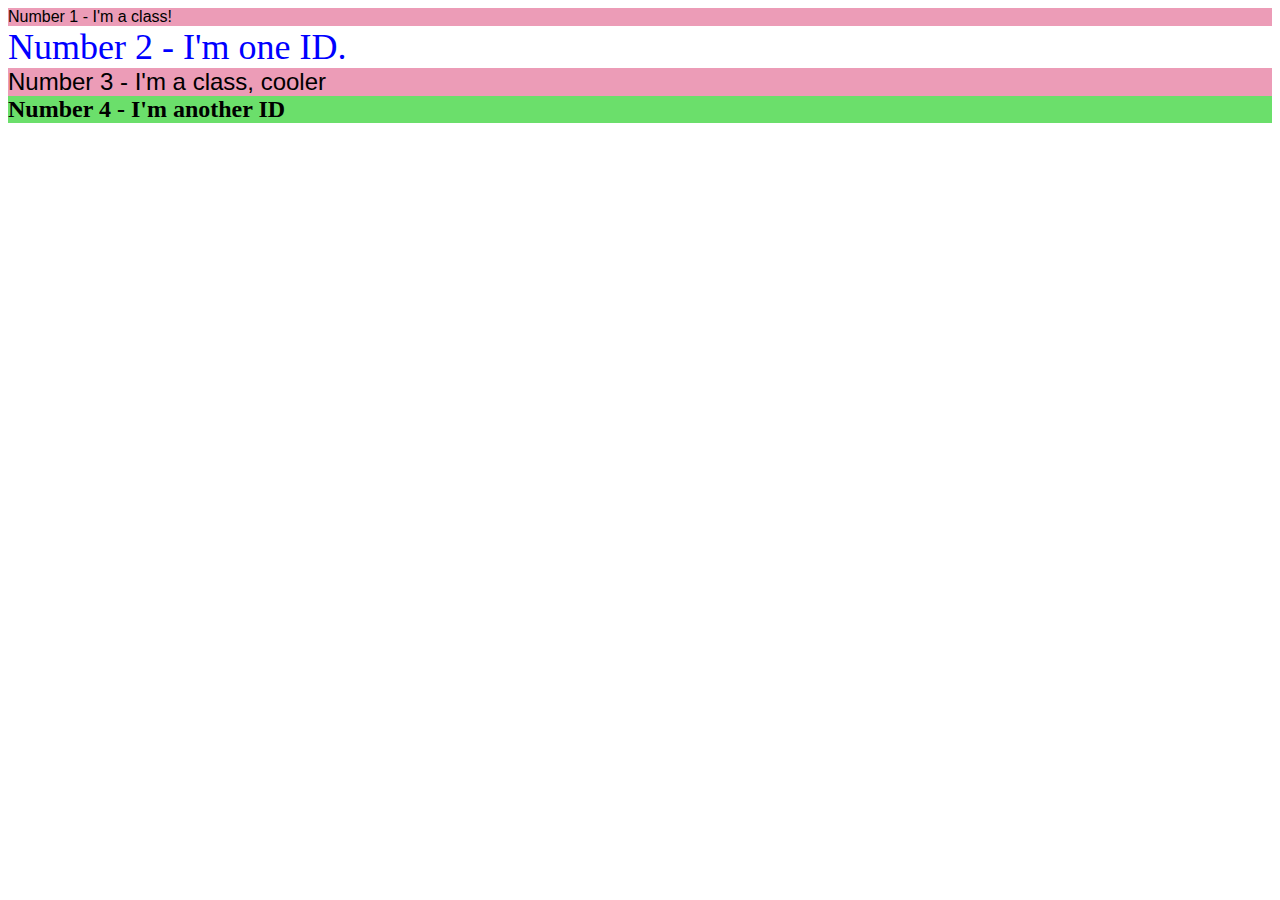
==== class-id-selectors.html @ c8470d44 "Practice css classes and ID attributes" ====
<!DOCTYPE html>
<html lang="en">
<head>
    <meta charset="UTF-8">
    <meta http-equiv="X-UA-Compatible" content="IE=edge">
    <meta name="viewport" content="width=device-width, initial-scale=1.0">
    <link rel="stylesheet" href="class-id-selectors.css">
    <title>Document</title>
</head>
<body>
    <div class="odd-number-div">
   Number 1 - I'm a class!     
    </div>

    <div id="id-alloted-div">Number 2 - I'm one ID.</div>

    <div class="odd-number-div adjust-font-size">Number 3 - I'm a class, cooler</div>

    <div class="fourth-div adjust-font-size"> Number 4 - I'm another ID</div>
</body>
</html>
---- class-id-selectors.css ----
.odd-number-div  {
    background-color: hsl(340, 68%, 77%);
    font-family: Verdana, DejaVu, sans-serif;
}

#id-alloted-div {
    color: blue;
    font-size: 36px;
}

.adjust-font-size{
    font-size: 24px;
}

.fourth-div {
    background-color: rgb(107, 223, 107);
    font-weight: bold;
}
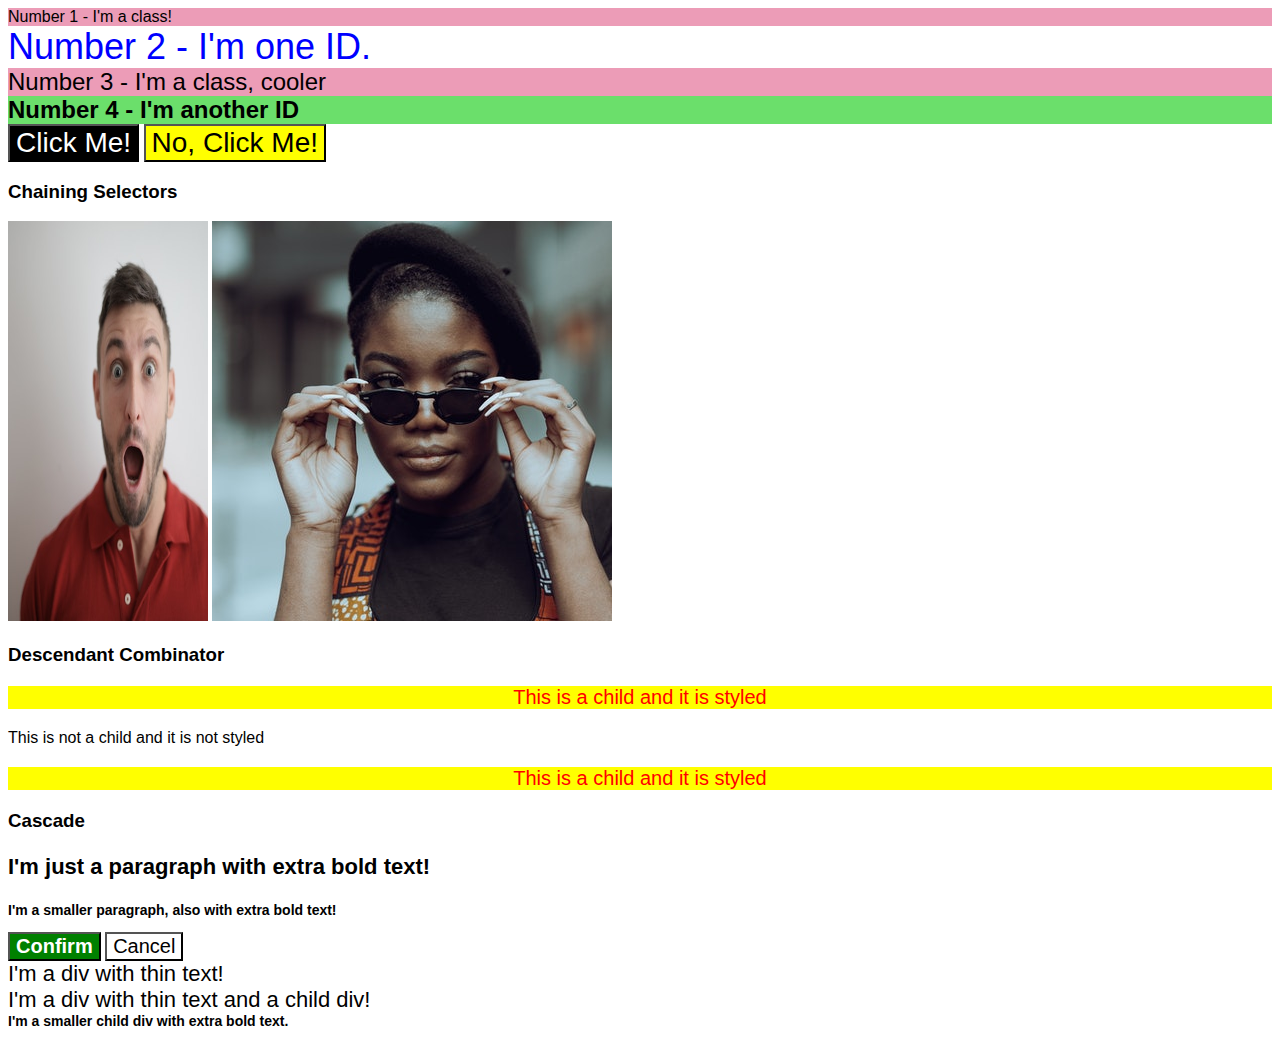
==== commit 620f9180: "Practice CSS Selectors & Cascade" ====
--- a/class-id-selectors.html
+++ b/class-id-selectors.html
@@ -17,5 +17,46 @@
     <div class="odd-number-div adjust-font-size">Number 3 - I'm a class, cooler</div>
 
     <div class="fourth-div adjust-font-size"> Number 4 - I'm another ID</div>
+
+
+    <div>
+        <button class="first-button">
+            Click Me!
+        </button>
+
+        <button class="second-button">
+            No, Click Me!
+        </button>
+    </div>
+
+    <div>
+        <h3>Chaining Selectors</h3>
+        <img src="./media/pexels-andrea-piacquadio-3777931.jpg" alt="screaming-man" class="avatar distorted">
+        <img src="./media/pexels-katho-mutodo-8434791.jpg" alt="woman-with-glasses" class="avatar proportioned">
+    </div>
+
+    <div>
+        <h3>Descendant Combinator</h3>
+        <div class="container">
+            <p class="text">This is a child and it is styled</p>
+        </div>
+        <p class="text">This is not a child and it is not styled</p>
+        <div class="container">
+            <p class="text">This is a child and it is styled</p>
+        </div>
+    </div>
+    <div>
+        <h3>Cascade</h3>
+        <p class="para">I'm just a paragraph with extra bold text!</p>
+        <p class="para small-para">I'm a smaller paragraph, also with extra bold text!</p>
+    
+        <button id="confirm-button" class="button confirm">Confirm</button>
+        <button id="cancel-button" class="button cancel">Cancel</button>
+    
+        <div class="text">I'm a div with thin text!</div>
+        <div class="text">I'm a div with thin text and a child div!
+          <div class="text child">I'm a smaller child div with extra bold text.</div>
+        </div>
+    </div>
 </body>
 </html>--- a/class-id-selectors.css
+++ b/class-id-selectors.css
@@ -16,3 +16,87 @@
     background-color: rgb(107, 223, 107);
     font-weight: bold;
 }
+
+
+.first-button{
+    background-color: black;
+    color: white;
+}
+
+.second-button{
+    background-color: yellow;
+}
+
+.first-button,
+.second-button{
+    font-size: 28px;
+    font-family: Helvetica, 'Times New Roman', sans-serif;
+}
+
+.avatar.propotioned {
+    width: 300px;
+    height: auto;
+}
+
+
+.avatar.distorted {
+    width: 200px;
+    height: 400px;
+}
+
+
+/* descendant combinators below*/
+ .container .text {
+    background-color: yellow;
+    color: red;
+    text-align: center;
+    font-size: 20px;
+ }
+
+
+ /* cascade exercise */
+ 
+ body {
+    font-family: Arial, Helvetica, sans-serif;
+  }
+  
+  .para,
+  .small-para {
+    color: hsl(0, 0%, 0%);
+    font-weight: 800;
+  }
+   
+  .para {
+    font-size: 22px;
+  }
+  
+   
+  .small-para {
+    font-size: 14px;
+    font-weight: 800;
+  }
+
+  #confirm-button {
+    background: green;
+    color: white;
+    font-weight: bold;
+  } 
+  
+  .button {
+    background-color: rgb(255, 255, 255);
+    color: rgb(0, 0, 0);
+    font-size: 20px;
+  }
+    
+  div.text {
+    color: rgb(0, 0, 0);
+    font-size: 22px;
+    font-weight: 100;
+  }
+
+
+  div .child {
+    color: rgb(0, 0, 0);
+    font-weight: 800;
+    font-size: 14px;
+  }